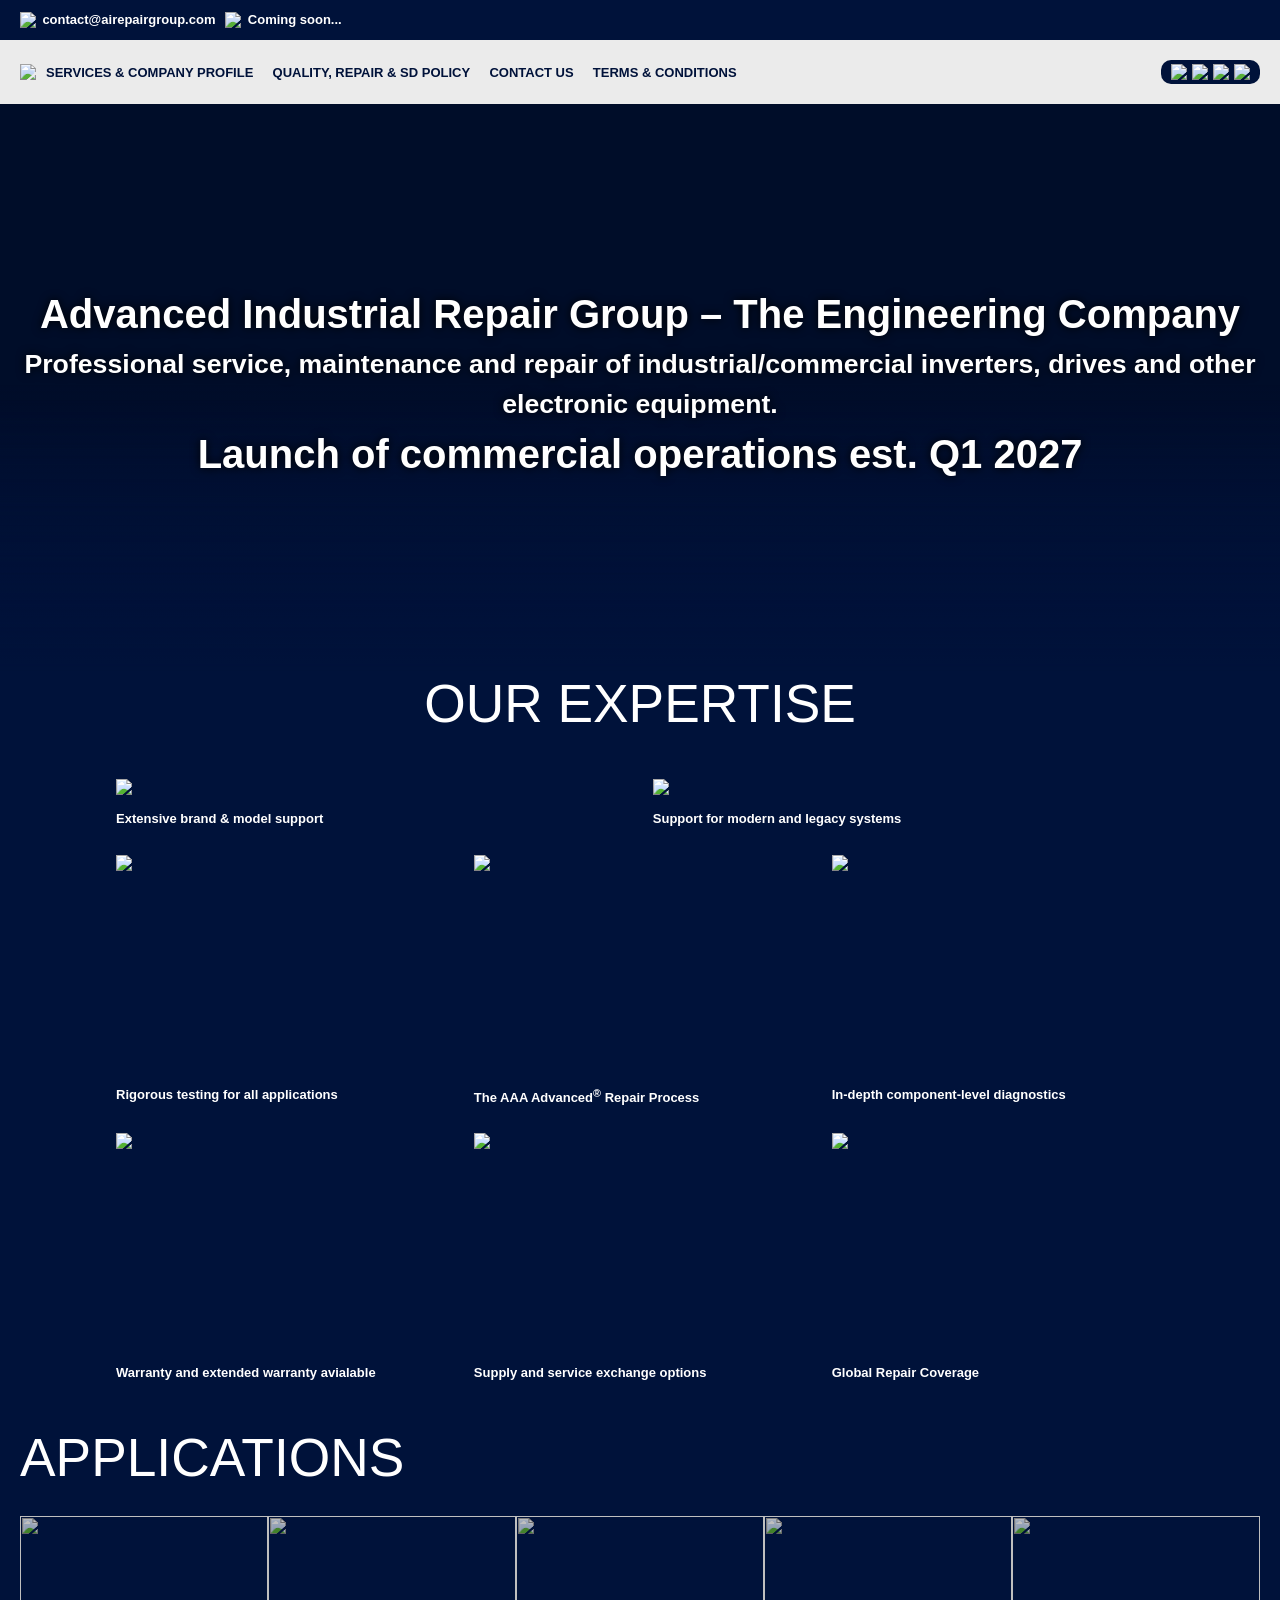
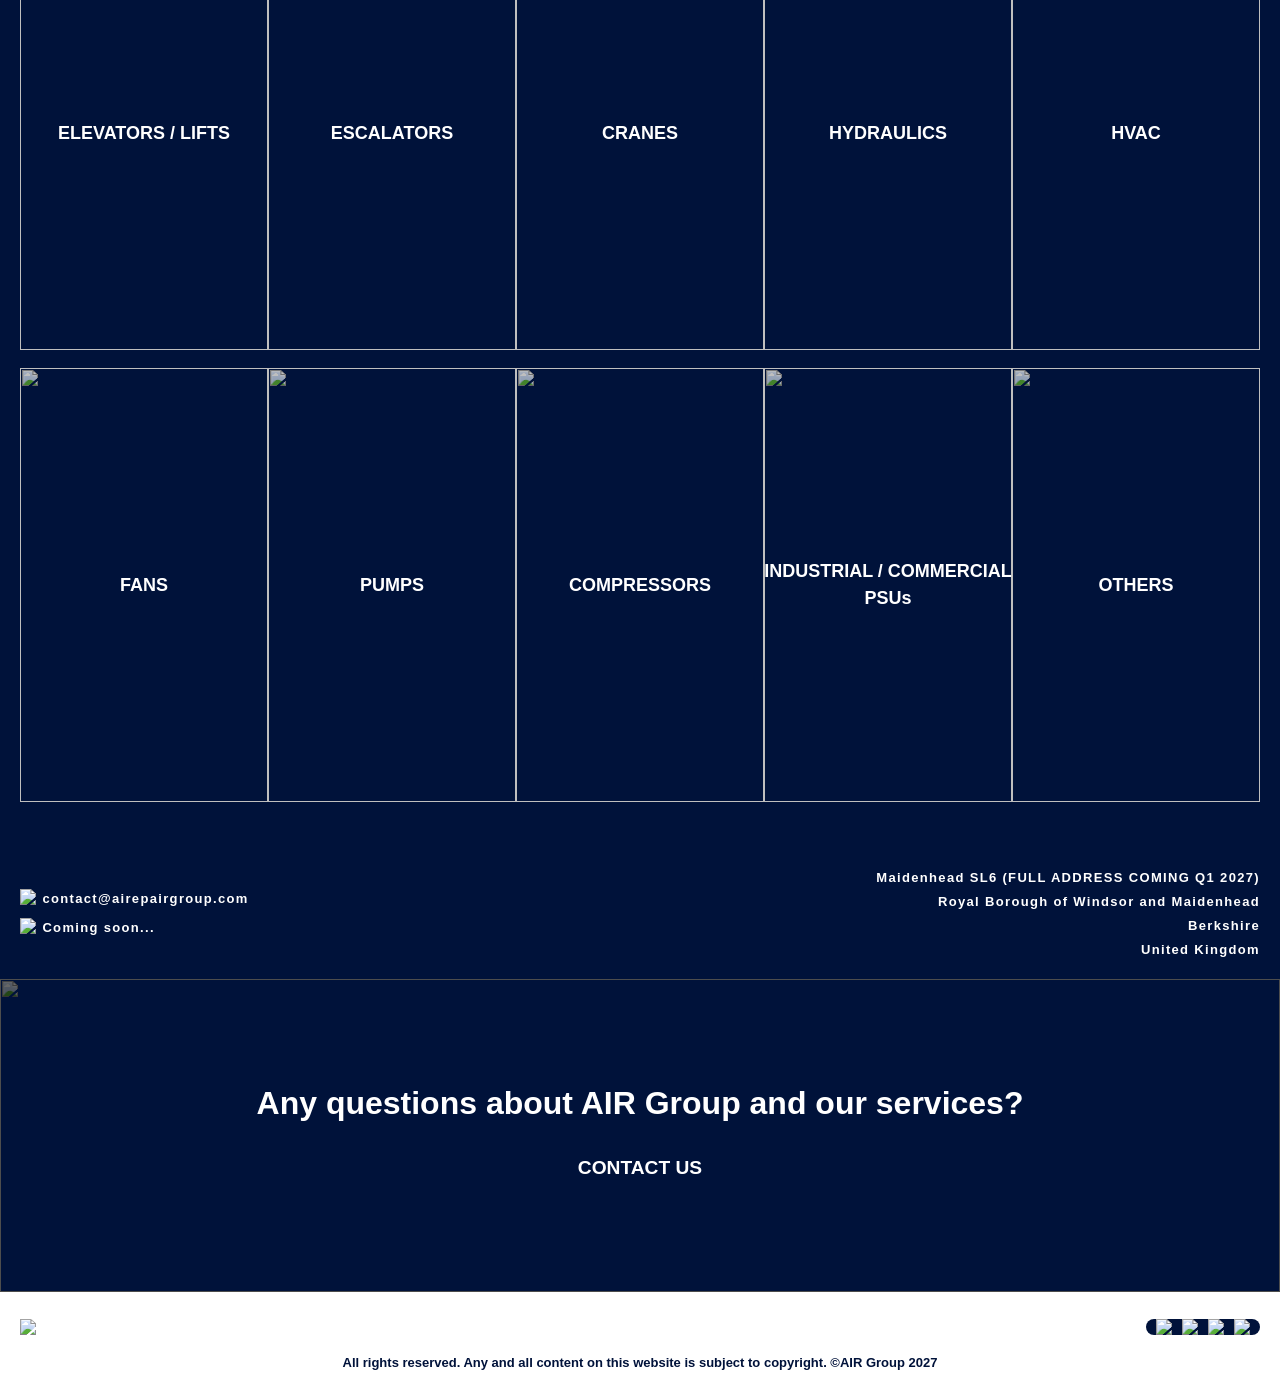
==== index.html @ 72971842 "Add files via upload" ====
<!DOCTYPE html>
<html lang="en">
<head>
    <title>AIR Group</title>
    <link rel="shortcut icon" href="assets/favicon.png">
    <meta charset="UTF-8">
    <meta name="viewport" content="width=device-width, initial-scale=1.0">
    <link rel="stylesheet" href="reset.css">
    <link rel="stylesheet" href="global.css">
    <link rel="stylesheet" href="index.css">
    <script defer="" src="script.js"></script>
</head>
<body>
    <div class="header_top">
        <div class="shell">
            <div class="div_inner">
                <a href="mailto:contact@airepairgroup.com">
                    <img src="assets/email.png">
                    contact@airepairgroup.com
                </a>
                <a>
                    <img src="assets/phone.png">
                    Coming soon...
                </a>
            </div>
        </div>
    </div>

    <header>
        <div class="shell">
            <div class="header_inner">
                <div class="header_left">
                    <a href="index.html" id="logo" ><img src="assets\logo wide.png"></a>
                    <div class="ham_menu">
                        <span></span>
                        <span></span>
                        <span></span>
                    </div>
                    <nav>
                        <ul>
                            <li><a href="profile.html">SERVICES & COMPANY PROFILE</a></li>
                            <li><a href="policy.html">QUALITY, REPAIR & SD POLICY</a></li>
                            <li><a href="contacts.html">CONTACT US</a></li>
                            <li><a href="terms.html">TERMS & CONDITIONS</a></li>
                        </ul>
                    </nav>
                </div>
                <div class="header_right">
                    <a href="https://www.linkedin.com/company/advanced-industrial-repair-group/" target="_blank"><img src="assets\linkedin.png"></a>
                    <a href="https://www.youtube.com/@AdvancedIndustrialRepairGroup" target="_blank"><img src="assets\youtube.png"></a>
                    <a href="https://x.com/airepairgroup" target="_blank"><img src="assets\x.png"></a>
                    <a href="https://www.facebook.com/AdvancedIndustrialRepairGroup/" target="_blank"><img src="assets\facebook.png"></a>
                </div>
            </div>
        </div>
    </header>

    <nav class="hidden_nav">
        <ul>
            <li><a href="profile.html">SERVICES & COMPANY PROFILE</a></li>
            <li><a href="policy.html">QUALITY, REPAIR & SD POLICY</a></li>
            <li><a href="contacts.html">CONTACT US</a></li>
            <li><a href="terms.html">TERMS & CONDITIONS</a></li>
        </ul>
        <div class="socials">
            <a href="https://www.linkedin.com/company/advanced-industrial-repair-group/" target="_blank"><img src="assets\linkedin.png"></a>
            <a href="https://www.youtube.com/@AdvancedIndustrialRepairGroup" target="_blank"><img src="assets\youtube.png"></a>
            <a href="https://x.com/airepairgroup" target="_blank"><img src="assets\x.png"></a>
            <a href="https://www.facebook.com/AdvancedIndustrialRepairGroup/" target="_blank"><img src="assets\facebook.png"></a>
        </div>
    </nav>

    <main>
        <div class="video_section">
            <video class="background" autoplay muted loop playsinline><source src="assets\video.mp4" type="video/mp4"></video>
            <div class="fade"></div>

            <div class="shell">
                <div class="shell_inner">
                    <div class="text">
                        <h1>Advanced Industrial Repair Group – The Engineering Company</h1>
                        <h4>Professional service, maintenance and repair of industrial/commercial inverters, drives and other electronic equipment.</h4>
                        <h1>Launch of commercial operations est. Q1 2027</h1>
                    </div>
                </div>
            </div>
        </div>

        <div class="expertise">
            <div class="shell">
                <h2>OUR EXPERTISE</h2>
                    <div class="shell_inner">
                    <div class="top_grid">
                        <a href="profile.html#services">
                            <img src="assets/expertise/1. Extensive Brand & Model support.png">
                            <p>Extensive brand & model support</p>
                        </a>
                        <a href="profile.html#services">
                            <img src="assets/expertise/2. Support for modern and legacy systems.png">
                            <p>Support for modern and legacy systems</p>
                        </a>
                    </div>

                    <div class="bottom_grid">
                        <a href="policy.html#testing">
                            <img src="assets/expertise/3. Rigorous testing for all applications.png">
                            <p>Rigorous testing for all applications</p>
                        </a>
                        <a href="policy.html#repairs">
                            <img src="assets/expertise/4. The AAA Advanced Repair Process.jpg">
                            <p>The AAA Advanced<sup>®</sup> Repair Process</p>
                        </a>
                        <a href="policy.html#diagnostics">
                            <img src="assets/expertise/5. In-depth component-level diagnostics.jpg">
                            <p>In-depth component-level diagnostics</p>
                        </a>
                        <a href="profile.html#warranty">
                            <img src="assets/expertise/6. Warranty and Extended Warranty Avialable.png">
                            <p>Warranty and extended warranty avialable</p>
                        </a>
                        <a href="profile.html#exchange">
                            <img src="assets/expertise/7. Supply and Service Exchange options.png">
                            <p>Supply and service exchange options</p>
                        </a>
                        <a href="profile.html#repair">
                            <img src="assets/expertise/8. Global Repair Coverage.png">
                            <p>Global Repair Coverage</p>
                        </a>
                    </div>
                </div>
            </div>
        </div>

        <div class="applications">
            <div class="shell">
                <h2>APPLICATIONS</h2>
                <div class="shell_inner">
                    <div class="app">
                        <a href="">
                            <p>ELEVATORS / LIFTS</p>
                            <img src="assets/apps/1. Elevators-Lifts.png">
                        </a>
                    </div>
                    <div class="app">
                        <a href="">
                            <p>ESCALATORS</p>
                            <img src="assets/apps/2. Escalators.png">
                        </a>
                    </div>
                    <div class="app">
                        <a href="">
                            <p>CRANES</p>
                            <img src="assets/apps/3. Cranes.png">
                        </a>
                    </div>
                    <div class="app">
                        <a href="">
                            <p>HYDRAULICS</p>
                            <img src="assets/apps/4. Hydraulics.png">
                        </a>
                    </div>
                    <div class="app">
                        <a href="">
                            <p>HVAC</p>
                            <img src="assets/apps/5. HVAC.png">
                        </a>
                    </div>
                </div>
                <div class="shell_inner">
                    <div class="app">
                        <a href="">
                            <p>FANS</p>
                            <img src="assets/apps/6. Fans.png">
                        </a>
                    </div>
                    <div class="app">
                        <a href="">
                            <p>PUMPS</p>
                            <img src="assets/apps/7. Hydraulics.png">
                        </a>
                    </div>
                    <div class="app">
                        <a href="">
                            <p>COMPRESSORS</p>
                            <img src="assets/apps/8. Compressors.png">
                        </a>
                    </div>
                    <div class="app">
                        <a href="">
                            <p>INDUSTRIAL / COMMERCIAL PSUs</p>
                            <img src="assets/apps/9. Industrial-commercial PSUs.png">
                        </a>
                    </div>
                    <div class="app">
                        <a href="">
                            <p>OTHERS</p>
                            <img src="assets/apps/10. Others.png">
                        </a>
                    </div>
                </div>
            </div>
        </div>
    </main>

    <footer>
        <div class="shell">
            <div class="contacts_and_address">
                <div class="contacts">
                    <a href="mailto:contact@airepairgroup.com">
                        <img src="assets/email.png">
                        contact@airepairgroup.com
                    </a>
                    <a>
                        <img src="assets/phone.png">
                        Coming soon...
                    </a>
                </div>
                <div class="address">
                    <a href="https://www.google.com/maps/place/Maidenhead,+UK/@51.5180074,-0.7698833,13z/data=!3m1!4b1!4m6!3m5!1s0x487662409cc2c793:0xde54c6f43e749cf6!8m2!3d51.5225605!4d-0.7243082!16zL20vMDFkOTR5?entry=ttu&g_ep=EgoyMDI2MTAyMC4wIKXMDSoASAFQAw%3D%3D" target="_blank">
                        Maidenhead SL6 (FULL ADDRESS COMING Q1 2027)
                        <br>
                        Royal Borough of Windsor and Maidenhead
                        <br>
                        Berkshire
                        <br>
                        United Kingdom 
                    </a>
                </div>
            </div>
        </div>

        <div class="banner_section">
                <img src="assets/banner.png">
                <p>Any questions about AIR Group and our services?</p>
                <a href="contacts.html">CONTACT US</a>
        </div>

        <div class="copyright_section">
            <div class="logo_and_socials">
                <img src="assets\logo wide.png">
                <div class="socials">
                    <a href="https://www.linkedin.com/company/advanced-industrial-repair-group/" target="_blank"><img src="assets\linkedin.png"></a>
                    <a href="https://www.youtube.com/@AdvancedIndustrialRepairGroup" target="_blank"><img src="assets\youtube.png"></a>
                    <a href="https://x.com/airepairgroup" target="_blank"><img src="assets\x.png"></a>
                    <a href="https://www.facebook.com/AdvancedIndustrialRepairGroup/" target="_blank"><img src="assets\facebook.png"></a>
                </div>
            </div>
            <p>All rights reserved. Any and all content on this website is subject to copyright. ©AIR Group 2027</p>
        </div>
    </footer>
</body>
</html>
---- global.css ----
img {
  -webkit-user-drag: none;
  user-select: none;
  -moz-user-select: none;
  -webkit-user-select: none;
  -ms-user-select: none;
}

body {
  background-color: rgb(0, 18, 58);
}
body a, body p {
  color: white;
  text-decoration: none;
  font-weight: bold;
  font-family: Helvetica, sans-serif;
  font-size: small;
}
body a:hover {
  text-decoration: underline;
}

.shell {
  padding: 0 20px;
  margin: auto;
}

.header_top {
  background-color: rgb(0, 18, 58);
  padding: 10px 0px;
}
.header_top .shell {
  display: flex;
  justify-content: space-between;
}
.header_top .div_inner {
  display: flex;
  flex-direction: row;
  justify-content: left;
  gap: 10px;
}
.header_top .div_inner a {
  display: flex;
  gap: 0.5vw;
  align-items: center;
  justify-content: center;
}

header {
  background-color: rgb(235, 235, 235);
}
header .header_inner {
  padding: 20px 0;
  display: flex;
  justify-content: space-between;
}
header .header_inner .ham_menu {
  display: none;
}
header .header_inner .header_left {
  display: flex;
  justify-content: center;
  align-items: center;
  gap: 10px;
}
header .header_inner .header_left #logo {
  max-width: 25vw;
}
header .header_inner .header_left ul {
  list-style: none;
  display: flex;
  gap: 1.5vw;
}
header .header_inner .header_left ul a {
  color: rgb(0, 18, 58);
}
header .header_inner .header_right {
  background-color: rgb(0, 18, 58);
  padding: 0 10px;
  border-radius: 10px;
  display: flex;
  flex-direction: row;
  align-items: center;
  justify-content: center;
  gap: 5px;
  max-height: 50%;
}
header .header_inner .header_right img {
  max-width: 2.5vw;
  transition: all 300ms;
}
header .header_inner .header_right img:hover {
  max-width: 3vw;
}

.hidden_nav {
  display: none;
}

footer .contacts_and_address {
  display: flex;
  justify-content: space-between;
  margin-bottom: 2vh;
  padding-top: 5vh;
}
footer .contacts_and_address .contacts {
  display: flex;
  flex-direction: column;
  justify-content: center;
  align-items: left;
  letter-spacing: 1pt;
  gap: 0.75vw;
}
footer .contacts_and_address .contacts a {
  display: flex;
  gap: 0.5vw;
}
footer .contacts_and_address .address {
  text-align: right;
  letter-spacing: 1pt;
}
footer .banner_section {
  position: relative;
  display: flex;
  flex-direction: column;
  justify-content: center;
  align-items: center;
  gap: 2vh;
  padding: 100px 0px;
}
footer .banner_section img {
  position: absolute;
  z-index: -1;
  filter: brightness(0.4);
  height: 100%;
  width: 100%;
  -o-object-fit: cover;
     object-fit: cover;
}
footer .banner_section p {
  font-size: xx-large;
}
footer .banner_section a {
  padding: 1vh 2vw;
  background-color: rgb(0, 18, 58);
  font-size: larger;
  transition: background-color 400ms;
}
footer .banner_section a:hover {
  text-decoration: none;
  background-color: rgb(4, 45, 133);
}
footer .copyright_section {
  background-color: white;
  display: flex;
  flex-direction: column;
  justify-content: center;
  text-align: center;
  gap: 2vh;
  padding: 3vh 20px 1vh 20px;
}
footer .copyright_section p {
  color: rgb(0, 18, 58);
}
footer .copyright_section .logo_and_socials {
  display: flex;
  justify-content: space-between;
}
footer .copyright_section .logo_and_socials img {
  max-width: 20vw;
}
footer .copyright_section .logo_and_socials .socials {
  background-color: rgb(0, 18, 58);
  padding: 0 10px;
  border-radius: 10px;
  display: flex;
  flex-direction: row;
  align-items: center;
  justify-content: center;
  gap: 10px;
}
footer .copyright_section .logo_and_socials .socials img {
  max-width: 2vw;
  transition: all 250ms;
}
footer .copyright_section .logo_and_socials .socials img:hover {
  max-width: 2.4vw;
}

@media screen and (max-width: 991px) and (pointer: coarse) {
  .header_top .shell {
    flex-direction: column;
    gap: 1vh;
  }
  .header_top p {
    width: 100%;
    text-align: center;
  }
  .header_top .div_inner {
    justify-content: space-between;
  }
  header .header_inner {
    padding: 0 0;
    flex-direction: column;
  }
  header .header_inner nav {
    display: none;
  }
  header .header_inner .header_right {
    display: none;
  }
  header .header_inner .header_left {
    flex-direction: row;
    justify-content: space-between;
  }
  header .header_inner .header_left #logo {
    min-width: 60vw;
    padding: 1vh 0;
  }
  header .header_inner .header_left .ham_menu {
    position: relative;
    display: flex;
    flex-direction: column;
    justify-content: space-around;
    align-items: center;
    width: 50px;
    height: 50px;
    padding: 10px 5px;
  }
  header .header_inner .header_left .ham_menu span {
    width: 100%;
    height: 15%;
    border-radius: 15px;
    background-color: rgb(11, 68, 153);
    transition: all 0.2s;
  }
  header .header_inner .header_left .ham_menu.active {
    justify-content: center;
    align-items: center;
    padding: 0;
  }
  header .header_inner .header_left .ham_menu.active span {
    position: absolute;
    height: 6px;
    width: 70%;
  }
  header .header_inner .header_left .ham_menu.active span:nth-child(1) {
    top: 50%;
    transform: translate(0, -50%) rotate(45deg);
  }
  header .header_inner .header_left .ham_menu.active span:nth-child(2) {
    display: none;
  }
  header .header_inner .header_left .ham_menu.active span:nth-child(3) {
    top: 50%;
    transform: translate(0, -50%) rotate(-45deg);
  }
  .hidden_nav {
    display: none;
  }
  .hidden_nav.active {
    padding: 5%;
    background-color: rgb(0, 18, 58);
    display: grid;
    flex-direction: 1fr;
    justify-content: left;
  }
  .hidden_nav.active ul {
    list-style: none;
    text-align: left;
    display: flex;
    flex-direction: column;
    gap: 10px;
  }
  .hidden_nav.active ul a {
    color: white;
    font-size: large;
  }
  .hidden_nav.active ul a:hover {
    text-decoration: none;
  }
  .hidden_nav.active .socials {
    display: flex;
    margin-top: 2vh;
    gap: 3vw;
  }
  .hidden_nav.active .socials img {
    max-width: 8vw;
  }
  footer .contacts_and_address {
    flex-direction: column;
  }
  footer .contacts_and_address .contacts {
    flex-direction: column;
    justify-content: space-between;
    margin-top: 3vh;
    margin-bottom: 3vh;
  }
  footer .contacts_and_address .contacts a {
    display: flex;
    justify-content: center;
    align-items: center;
    gap: 2vw;
  }
  footer .contacts_and_address .address {
    text-align: center;
    letter-spacing: 0pt;
  }
  footer .banner_section {
    text-align: center;
  }
  footer .copyright_section .logo_and_socials {
    flex-direction: column;
    align-items: center;
  }
  footer .copyright_section .logo_and_socials img {
    max-width: 90vw;
    margin-bottom: 1vh;
  }
  footer .copyright_section .logo_and_socials .socials {
    padding-top: 1vh;
  }
  footer .copyright_section .logo_and_socials .socials img {
    max-width: 10vw;
  }
  footer .copyright_section .logo_and_socials .socials img:hover {
    max-width: 10vw;
  }
}/*# sourceMappingURL=global.css.map */
---- index.css ----
.video_section {
  position: relative;
}
.video_section .shell_inner {
  display: flex;
  justify-content: space-around;
  align-items: center;
}
.video_section .shell_inner .text {
  display: flex;
  flex-direction: column;
  justify-content: center;
  align-items: center;
  padding: 20vh 0;
}
.video_section .shell_inner .text h1, .video_section .shell_inner .text h4, .video_section .shell_inner .text h5 {
  color: white;
  filter: drop-shadow(0px 0px 5px black);
  text-align: center;
  font-family: Roboto, "Open Sans", "Helvetica Neue", sans-serif;
}
.video_section .shell_inner .text h1 {
  font-size: 30pt;
}
.video_section .shell_inner .text h4 {
  font-size: 20pt;
}
.video_section .background {
  background-color: rgb(0, 18, 58);
  position: absolute;
  inset: 0;
  width: 100%;
  height: 100%;
  -o-object-fit: cover;
     object-fit: cover;
  z-index: -1;
}
.video_section video {
  background-color: rgb(0, 18, 58);
  width: 100vw;
  height: auto;
  left: 0;
  right: 0;
  top: 0;
  z-index: -2;
  filter: brightness(0.7);
}
.video_section .fade {
  position: absolute;
  filter: drop-shadow(0px 10px 0px rgb(0, 18, 58));
  width: 100%;
  height: 50%;
  background: linear-gradient(rgba(0, 0, 0, 0), rgb(0, 18, 58) 100%);
  z-index: -1;
  bottom: 0;
}

.applications {
  min-width: 100%;
}
.applications h2 {
  padding: 4vh 0 2vh 0;
  color: white;
  font-weight: 100;
  font-size: 40pt;
  font-family: Haettenschweiler, "Arial Narrow Bold", sans-serif;
}
.applications .shell_inner {
  min-width: 100%;
  aspect-ratio: 1/0.35;
  display: flex;
  margin-bottom: 2vh;
}
.applications .shell_inner .app {
  flex: 1;
  transition: flex 400ms ease-out;
  cursor: pointer;
}
.applications .shell_inner .app img {
  width: 100%;
  height: 100%;
  -o-object-fit: cover;
     object-fit: cover;
  filter: brightness(0.75);
  transition: filter 400ms ease-out;
}
.applications .shell_inner .app a {
  position: relative;
}
.applications .shell_inner .app a p {
  text-align: center;
  font-size: large;
  position: absolute;
  inset: 0;
  place-self: center;
  z-index: 1;
}
.applications .shell_inner .app:hover {
  flex: 1.3;
}
.applications .shell_inner .app:hover img {
  filter: brightness(0.5);
}

.expertise {
  min-width: 100%;
}
.expertise .shell {
  max-width: 85vw;
}
.expertise h2 {
  padding: 0 0 4vh 0;
  text-align: center;
  color: white;
  font-weight: 100;
  font-size: 40pt;
  font-family: Haettenschweiler, "Arial Narrow Bold", sans-serif;
}
.expertise .top_grid {
  width: 100%;
  display: grid;
  grid-template-columns: 1fr 1fr;
  gap: 2vw;
  margin-bottom: 3vh;
}
.expertise .bottom_grid {
  width: 100%;
  display: grid;
  grid-template-columns: 1fr 1fr 1fr;
  gap: 2vw;
}
.expertise .bottom_grid img {
  aspect-ratio: 1/0.65;
}
.expertise a img {
  margin-bottom: 1.5vh;
  filter: contrast(1.1);
  transition: transform 300ms;
  -o-object-fit: cover;
     object-fit: cover;
}
.expertise a p {
  color: white;
  transition: color 600ms;
}
.expertise a:hover {
  text-decoration: none;
}
.expertise a:hover P {
  color: rgb(130, 169, 255);
}
.expertise a:hover img {
  transform: scale(1.05);
}

@media screen and (max-width: 991px) and (pointer: coarse) {
  .video_section .shell_inner {
    flex-direction: column;
  }
  .video_section .shell_inner img {
    width: 70%;
    filter: drop-shadow(0px 0px 30px white);
  }
  .video_section .shell_inner .text {
    gap: 1vh;
  }
  .video_section .shell_inner .text h1 {
    font-size: 15pt;
  }
  .video_section .shell_inner .text h4 {
    font-size: 12pt;
  }
  .applications h2 {
    text-align: center;
    font-size: 35pt;
  }
  .applications .shell_inner {
    flex-direction: column;
    margin-bottom: 0vh;
  }
  .applications .shell_inner .app img {
    filter: brightness(0.5);
    height: 100%;
    aspect-ratio: 1/0.15;
  }
  .applications .shell_inner .app a p {
    font-size: large;
  }
  .expertise .shell {
    max-width: 100vw;
  }
  .expertise h2 {
    font-size: 25pt;
  }
  .expertise a {
    font-size: 10pt;
  }
  .expertise .top_grid {
    margin-bottom: 0vh;
  }
  .expertise .top_grid, .expertise .bottom_grid {
    grid-template-columns: 1fr;
  }
}/*# sourceMappingURL=index.css.map */
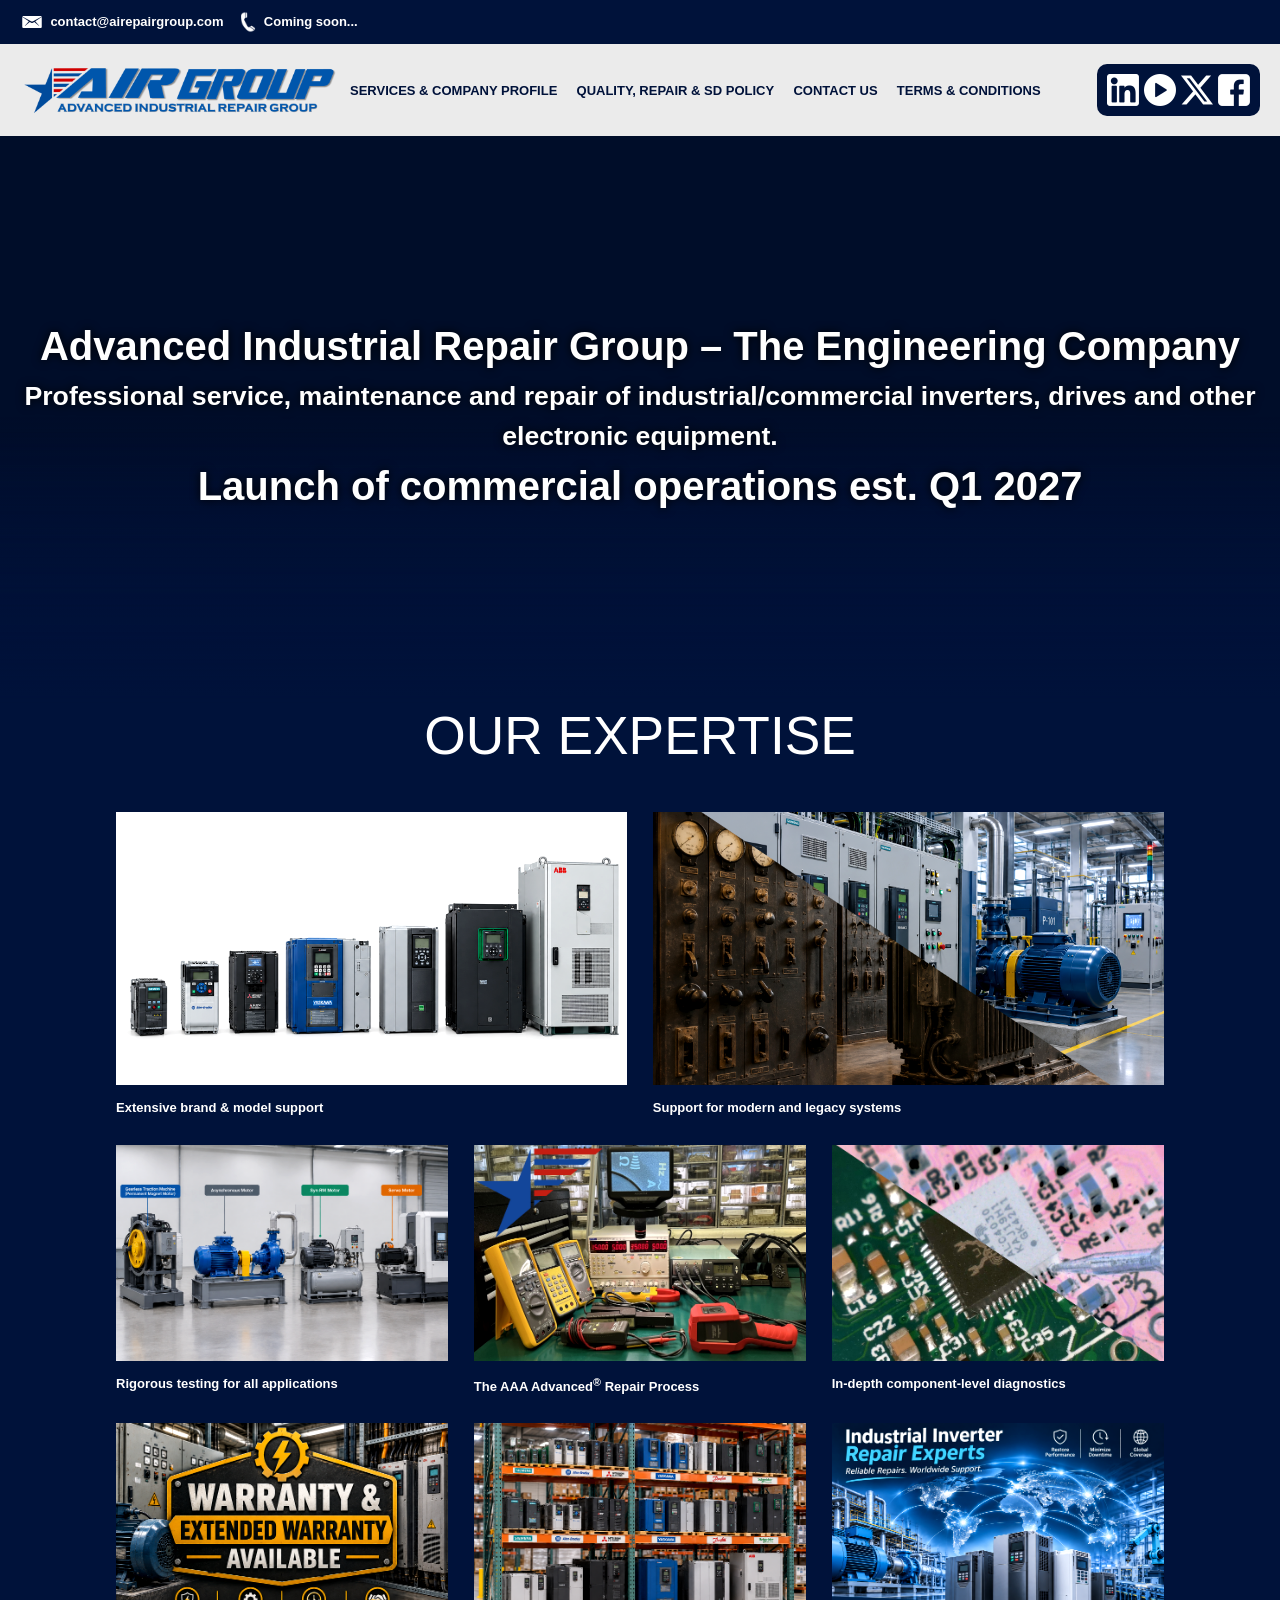
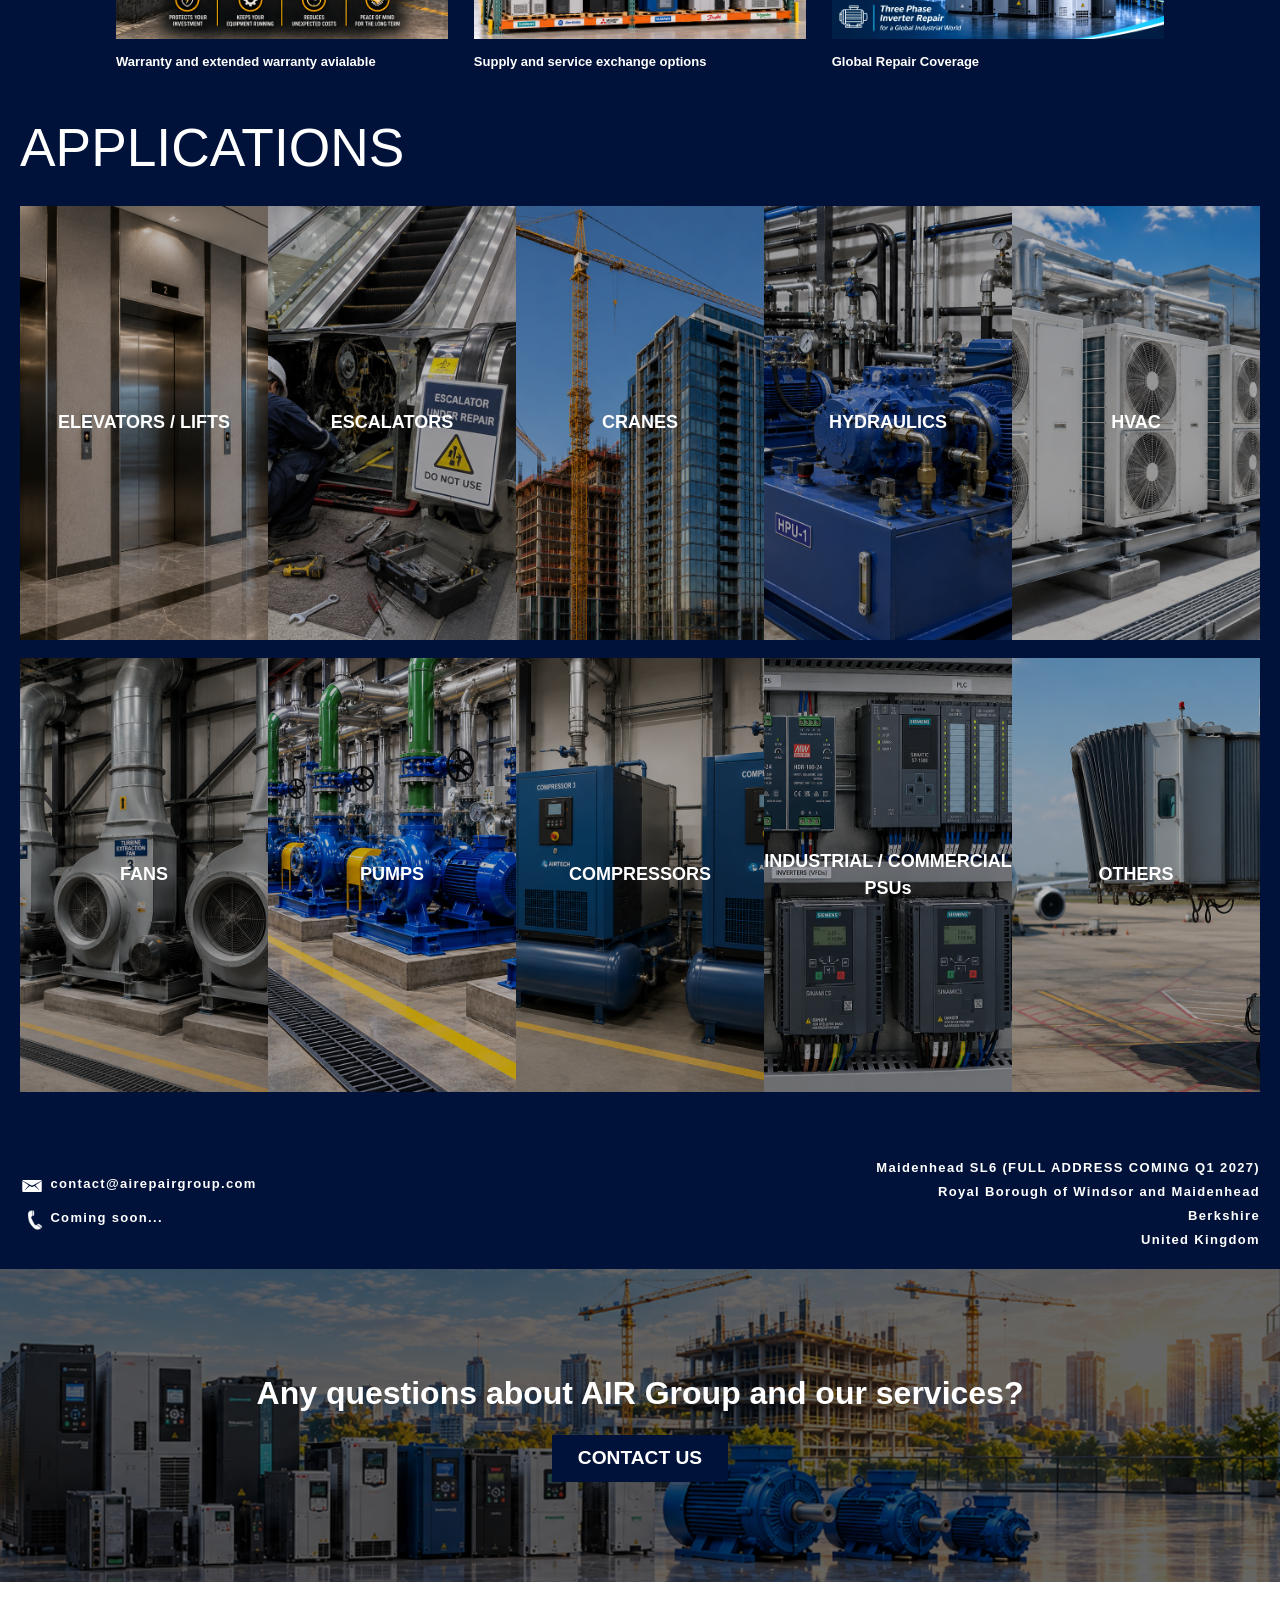
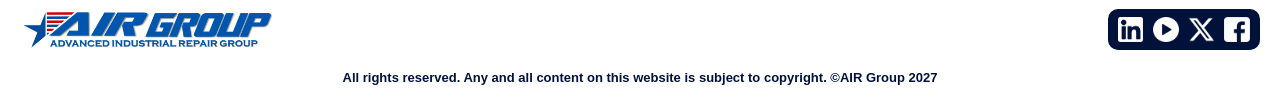
==== commit 3d113e41: "Update index.html" ====
--- a/index.html
+++ b/index.html
@@ -136,31 +136,31 @@
                 <h2>APPLICATIONS</h2>
                 <div class="shell_inner">
                     <div class="app">
-                        <a href="">
+                        <a href="profile.html#services">
                             <p>ELEVATORS / LIFTS</p>
                             <img src="assets/apps/1. Elevators-Lifts.png">
                         </a>
                     </div>
                     <div class="app">
-                        <a href="">
+                        <a href="profile.html#services">
                             <p>ESCALATORS</p>
                             <img src="assets/apps/2. Escalators.png">
                         </a>
                     </div>
                     <div class="app">
-                        <a href="">
+                        <a href="profile.html#services">
                             <p>CRANES</p>
                             <img src="assets/apps/3. Cranes.png">
                         </a>
                     </div>
                     <div class="app">
-                        <a href="">
+                        <a href="profile.html#services">
                             <p>HYDRAULICS</p>
                             <img src="assets/apps/4. Hydraulics.png">
                         </a>
                     </div>
                     <div class="app">
-                        <a href="">
+                        <a href="profile.html#services">
                             <p>HVAC</p>
                             <img src="assets/apps/5. HVAC.png">
                         </a>
@@ -168,31 +168,31 @@
                 </div>
                 <div class="shell_inner">
                     <div class="app">
-                        <a href="">
+                        <a href="profile.html#services">
                             <p>FANS</p>
                             <img src="assets/apps/6. Fans.png">
                         </a>
                     </div>
                     <div class="app">
-                        <a href="">
+                        <a href="profile.html#services">
                             <p>PUMPS</p>
                             <img src="assets/apps/7. Hydraulics.png">
                         </a>
                     </div>
                     <div class="app">
-                        <a href="">
+                        <a href="profile.html#services">
                             <p>COMPRESSORS</p>
                             <img src="assets/apps/8. Compressors.png">
                         </a>
                     </div>
                     <div class="app">
-                        <a href="">
+                        <a href="profile.html#services">
                             <p>INDUSTRIAL / COMMERCIAL PSUs</p>
                             <img src="assets/apps/9. Industrial-commercial PSUs.png">
                         </a>
                     </div>
                     <div class="app">
-                        <a href="">
+                        <a href="profile.html#services">
                             <p>OTHERS</p>
                             <img src="assets/apps/10. Others.png">
                         </a>
@@ -249,4 +249,4 @@
         </div>
     </footer>
 </body>
-</html>+</html>
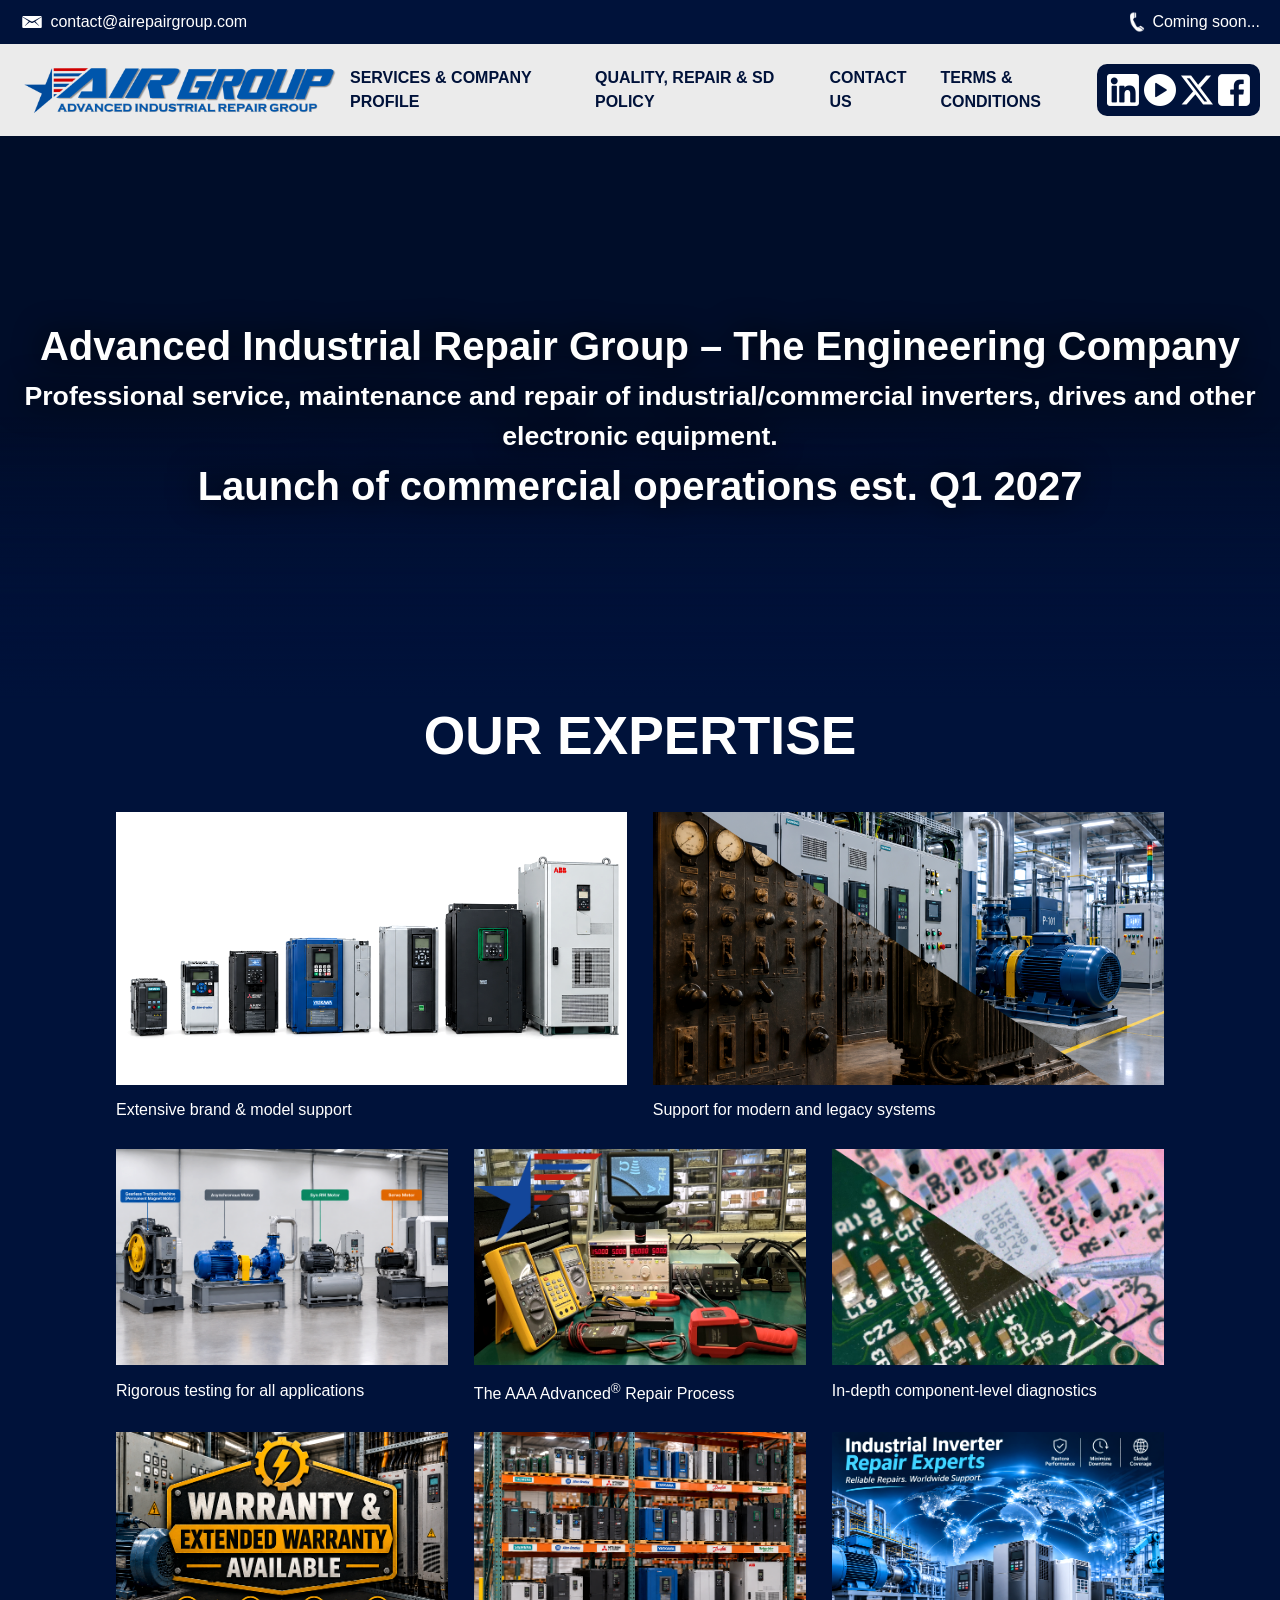
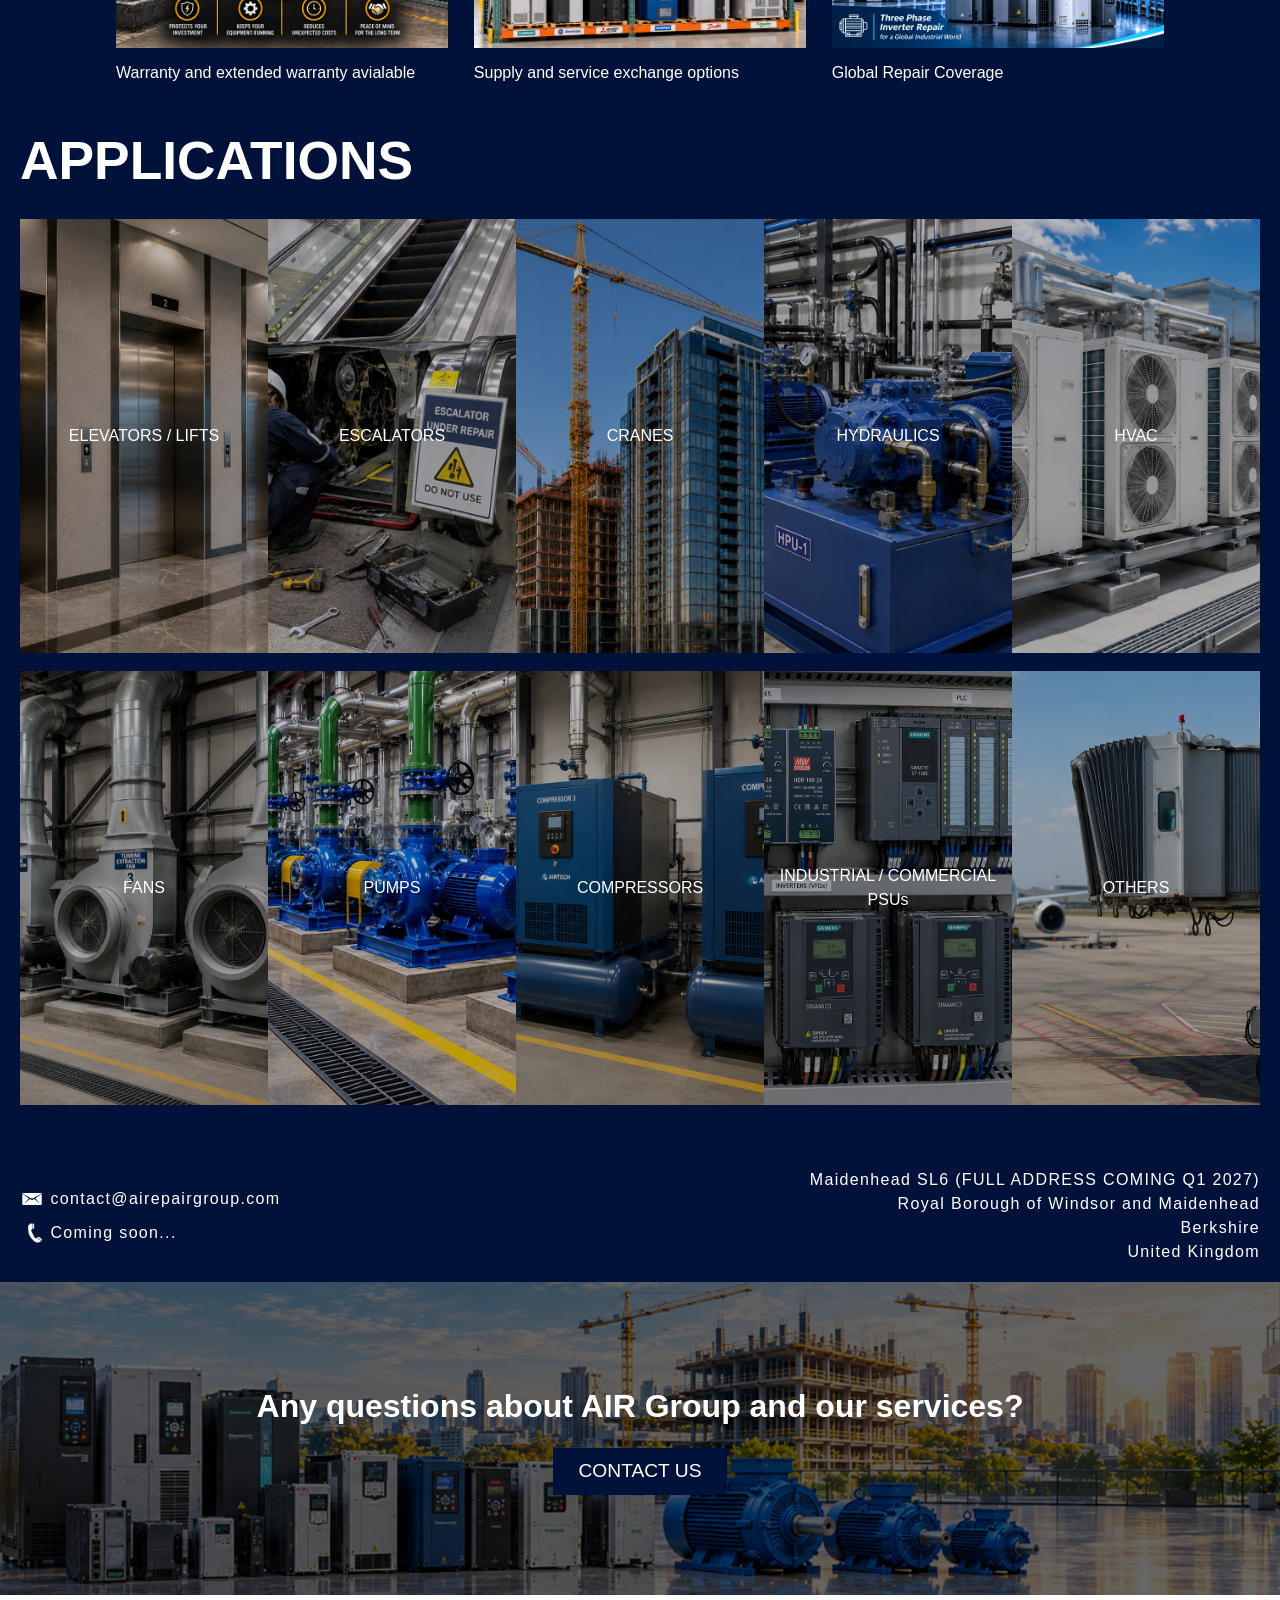
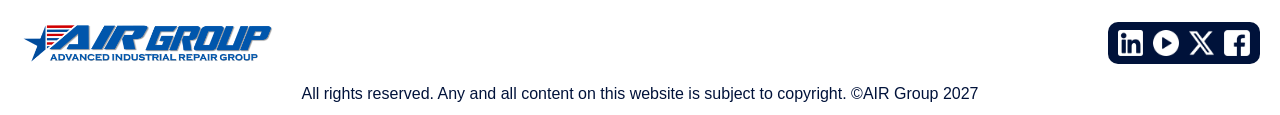
==== commit 91e6dfc3: "Add files via upload" ====
--- a/index.html
+++ b/index.html
@@ -249,4 +249,4 @@
         </div>
     </footer>
 </body>
-</html>
+</html>
--- a/global.css
+++ b/global.css
@@ -6,44 +6,39 @@
   -ms-user-select: none;
 }
 
-body {
-  background-color: rgb(0, 18, 58);
-}
-body a, body p {
-  color: white;
-  text-decoration: none;
-  font-weight: bold;
-  font-family: Helvetica, sans-serif;
-  font-size: small;
-}
-body a:hover {
-  text-decoration: underline;
-}
-
 .shell {
   padding: 0 20px;
   margin: auto;
 }
 
+body {
+  background-color: rgb(0, 18, 58);
+}
+body a, body p, body h1, body h2, body h3, body h4, body h5, body ul, body b, body span {
+  color: white;
+  font-family: sans-serif;
+}
+body a {
+  text-decoration: none;
+}
+body a:hover {
+  text-decoration: underline;
+}
+
 .header_top {
-  background-color: rgb(0, 18, 58);
   padding: 10px 0px;
 }
-.header_top .shell {
-  display: flex;
+.header_top .div_inner {
+  display: flex;
+  flex-direction: row;
   justify-content: space-between;
 }
-.header_top .div_inner {
-  display: flex;
-  flex-direction: row;
-  justify-content: left;
-  gap: 10px;
-}
-.header_top .div_inner a {
+.header_top a {
   display: flex;
   gap: 0.5vw;
   align-items: center;
   justify-content: center;
+  font-size: medium;
 }
 
 header {
@@ -73,6 +68,7 @@
 }
 header .header_inner .header_left ul a {
   color: rgb(0, 18, 58);
+  font-weight: 600;
 }
 header .header_inner .header_right {
   background-color: rgb(0, 18, 58);
@@ -139,6 +135,7 @@
 }
 footer .banner_section p {
   font-size: xx-large;
+  font-weight: bold;
 }
 footer .banner_section a {
   padding: 1vh 2vw;
@@ -188,16 +185,8 @@
 }
 
 @media screen and (max-width: 991px) and (pointer: coarse) {
-  .header_top .shell {
-    flex-direction: column;
-    gap: 1vh;
-  }
-  .header_top p {
-    width: 100%;
-    text-align: center;
-  }
-  .header_top .div_inner {
-    justify-content: space-between;
+  .header_top a {
+    font-size: small;
   }
   header .header_inner {
     padding: 0 0;
@@ -275,6 +264,7 @@
   .hidden_nav.active ul a {
     color: white;
     font-size: large;
+    font-weight: 100;
   }
   .hidden_nav.active ul a:hover {
     text-decoration: none;
@@ -285,7 +275,7 @@
     gap: 3vw;
   }
   .hidden_nav.active .socials img {
-    max-width: 8vw;
+    max-width: 9vw;
   }
   footer .contacts_and_address {
     flex-direction: column;
@@ -298,16 +288,20 @@
   }
   footer .contacts_and_address .contacts a {
     display: flex;
-    justify-content: center;
-    align-items: center;
+    justify-content: left;
+    align-items: start;
     gap: 2vw;
   }
   footer .contacts_and_address .address {
-    text-align: center;
+    text-align: left;
     letter-spacing: 0pt;
+    font-size: small;
   }
   footer .banner_section {
     text-align: center;
+  }
+  footer .copyright_section p {
+    font-size: small;
   }
   footer .copyright_section .logo_and_socials {
     flex-direction: column;
--- a/index.css
+++ b/index.css
@@ -15,9 +15,8 @@
 }
 .video_section .shell_inner .text h1, .video_section .shell_inner .text h4, .video_section .shell_inner .text h5 {
   color: white;
-  filter: drop-shadow(0px 0px 5px black);
+  filter: drop-shadow(0px 0px 15px black);
   text-align: center;
-  font-family: Roboto, "Open Sans", "Helvetica Neue", sans-serif;
 }
 .video_section .shell_inner .text h1 {
   font-size: 30pt;
@@ -55,53 +54,6 @@
   bottom: 0;
 }
 
-.applications {
-  min-width: 100%;
-}
-.applications h2 {
-  padding: 4vh 0 2vh 0;
-  color: white;
-  font-weight: 100;
-  font-size: 40pt;
-  font-family: Haettenschweiler, "Arial Narrow Bold", sans-serif;
-}
-.applications .shell_inner {
-  min-width: 100%;
-  aspect-ratio: 1/0.35;
-  display: flex;
-  margin-bottom: 2vh;
-}
-.applications .shell_inner .app {
-  flex: 1;
-  transition: flex 400ms ease-out;
-  cursor: pointer;
-}
-.applications .shell_inner .app img {
-  width: 100%;
-  height: 100%;
-  -o-object-fit: cover;
-     object-fit: cover;
-  filter: brightness(0.75);
-  transition: filter 400ms ease-out;
-}
-.applications .shell_inner .app a {
-  position: relative;
-}
-.applications .shell_inner .app a p {
-  text-align: center;
-  font-size: large;
-  position: absolute;
-  inset: 0;
-  place-self: center;
-  z-index: 1;
-}
-.applications .shell_inner .app:hover {
-  flex: 1.3;
-}
-.applications .shell_inner .app:hover img {
-  filter: brightness(0.5);
-}
-
 .expertise {
   min-width: 100%;
 }
@@ -112,9 +64,8 @@
   padding: 0 0 4vh 0;
   text-align: center;
   color: white;
-  font-weight: 100;
+  font-weight: 900;
   font-size: 40pt;
-  font-family: Haettenschweiler, "Arial Narrow Bold", sans-serif;
 }
 .expertise .top_grid {
   width: 100%;
@@ -153,26 +104,85 @@
   transform: scale(1.05);
 }
 
+.applications {
+  min-width: 100%;
+}
+.applications h2 {
+  padding: 4vh 0 2vh 0;
+  color: white;
+  font-weight: 900;
+  font-size: 40pt;
+}
+.applications .shell_inner {
+  min-width: 100%;
+  aspect-ratio: 1/0.35;
+  display: flex;
+  margin-bottom: 2vh;
+}
+.applications .shell_inner .app {
+  flex: 1;
+  transition: flex 400ms ease-out;
+  cursor: pointer;
+}
+.applications .shell_inner .app img {
+  width: 100%;
+  height: 100%;
+  -o-object-fit: cover;
+     object-fit: cover;
+  filter: brightness(0.75);
+  transition: filter 400ms ease-out;
+}
+.applications .shell_inner .app a {
+  position: relative;
+}
+.applications .shell_inner .app a p {
+  text-align: center;
+  font-size: medium;
+  position: absolute;
+  inset: 0;
+  place-self: center;
+  z-index: 1;
+}
+.applications .shell_inner .app:hover {
+  flex: 1.3;
+}
+.applications .shell_inner .app:hover img {
+  filter: brightness(0.5);
+}
+
 @media screen and (max-width: 991px) and (pointer: coarse) {
   .video_section .shell_inner {
     flex-direction: column;
   }
-  .video_section .shell_inner img {
-    width: 70%;
-    filter: drop-shadow(0px 0px 30px white);
-  }
   .video_section .shell_inner .text {
-    gap: 1vh;
+    padding: 10vh 0;
+    gap: 3vh;
   }
   .video_section .shell_inner .text h1 {
     font-size: 15pt;
   }
   .video_section .shell_inner .text h4 {
     font-size: 12pt;
+    font-weight: 500;
+  }
+  .expertise .shell {
+    max-width: 100vw;
+  }
+  .expertise h2 {
+    font-size: 22pt;
+  }
+  .expertise a {
+    font-size: 10pt;
+  }
+  .expertise .top_grid {
+    margin-bottom: 0vh;
+  }
+  .expertise .top_grid, .expertise .bottom_grid {
+    grid-template-columns: 1fr;
   }
   .applications h2 {
     text-align: center;
-    font-size: 35pt;
+    font-size: 22pt;
   }
   .applications .shell_inner {
     flex-direction: column;
@@ -183,22 +193,4 @@
     height: 100%;
     aspect-ratio: 1/0.15;
   }
-  .applications .shell_inner .app a p {
-    font-size: large;
-  }
-  .expertise .shell {
-    max-width: 100vw;
-  }
-  .expertise h2 {
-    font-size: 25pt;
-  }
-  .expertise a {
-    font-size: 10pt;
-  }
-  .expertise .top_grid {
-    margin-bottom: 0vh;
-  }
-  .expertise .top_grid, .expertise .bottom_grid {
-    grid-template-columns: 1fr;
-  }
 }/*# sourceMappingURL=index.css.map */
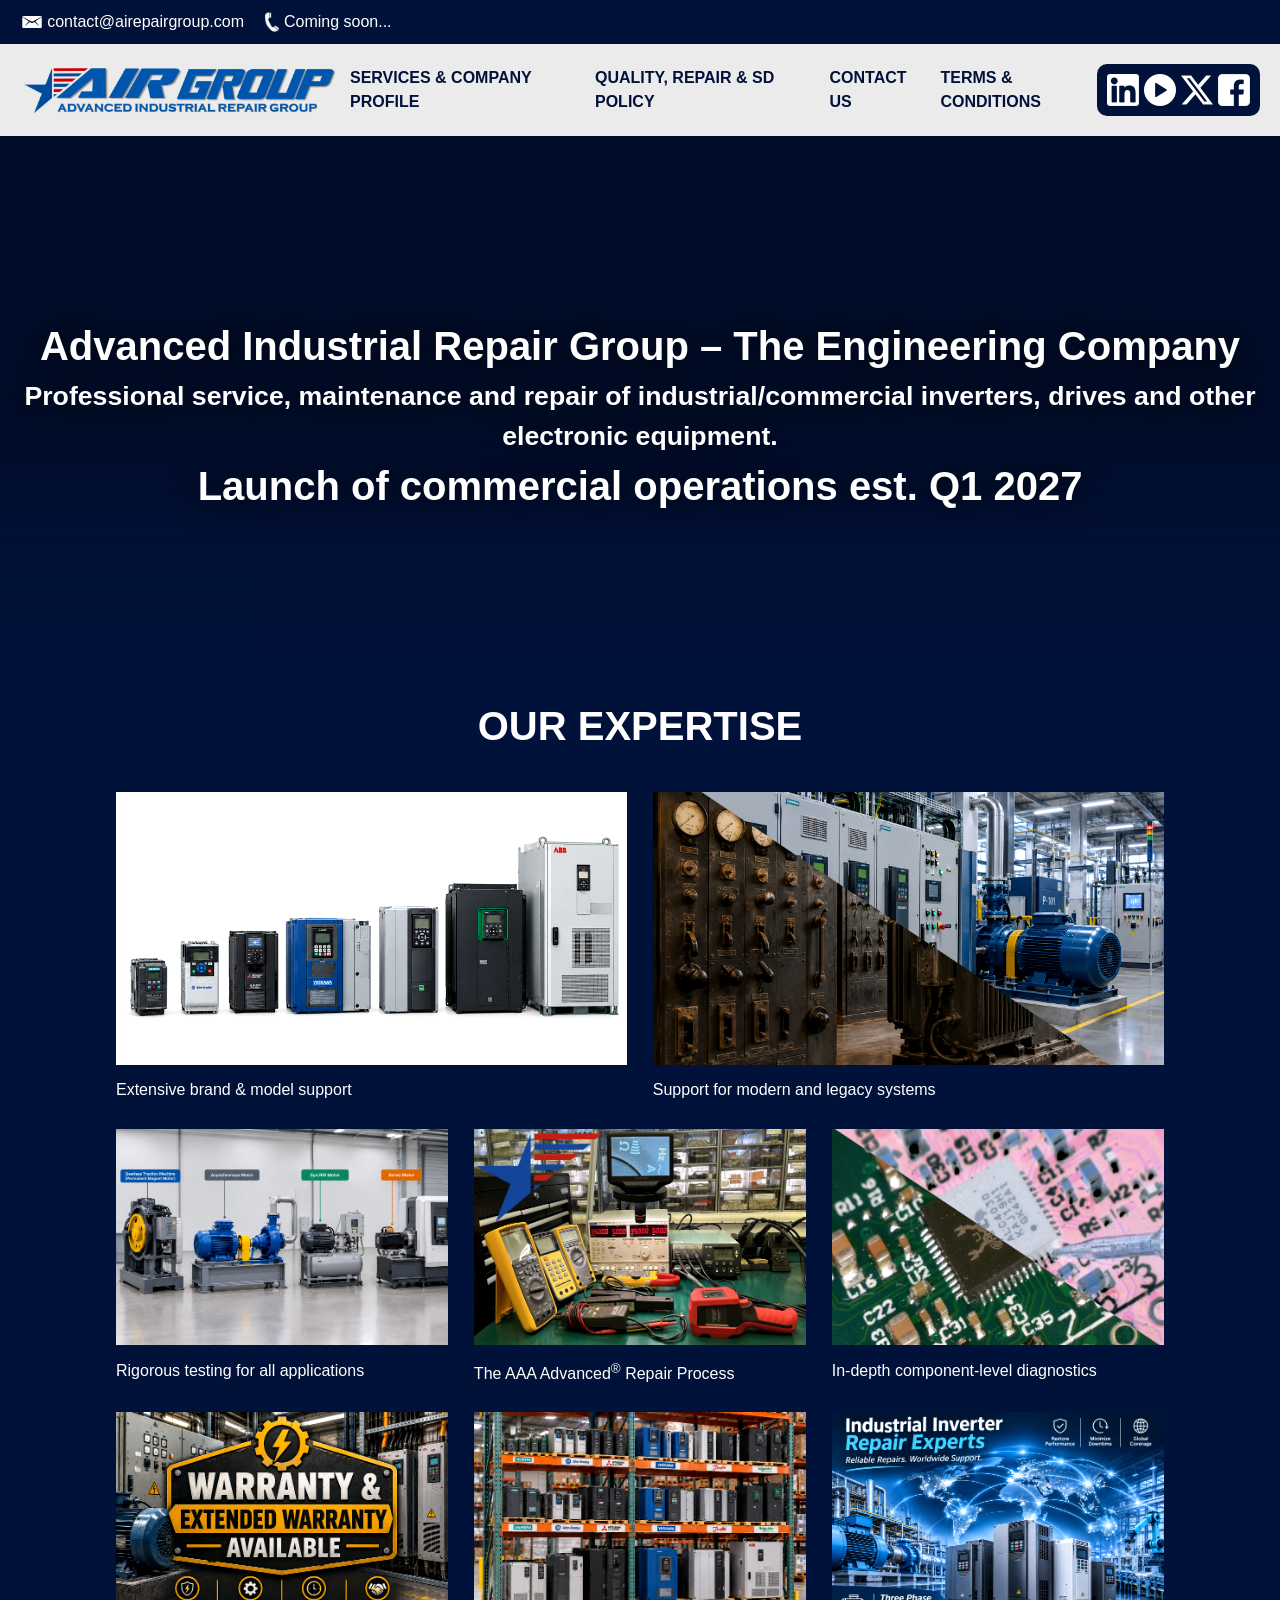
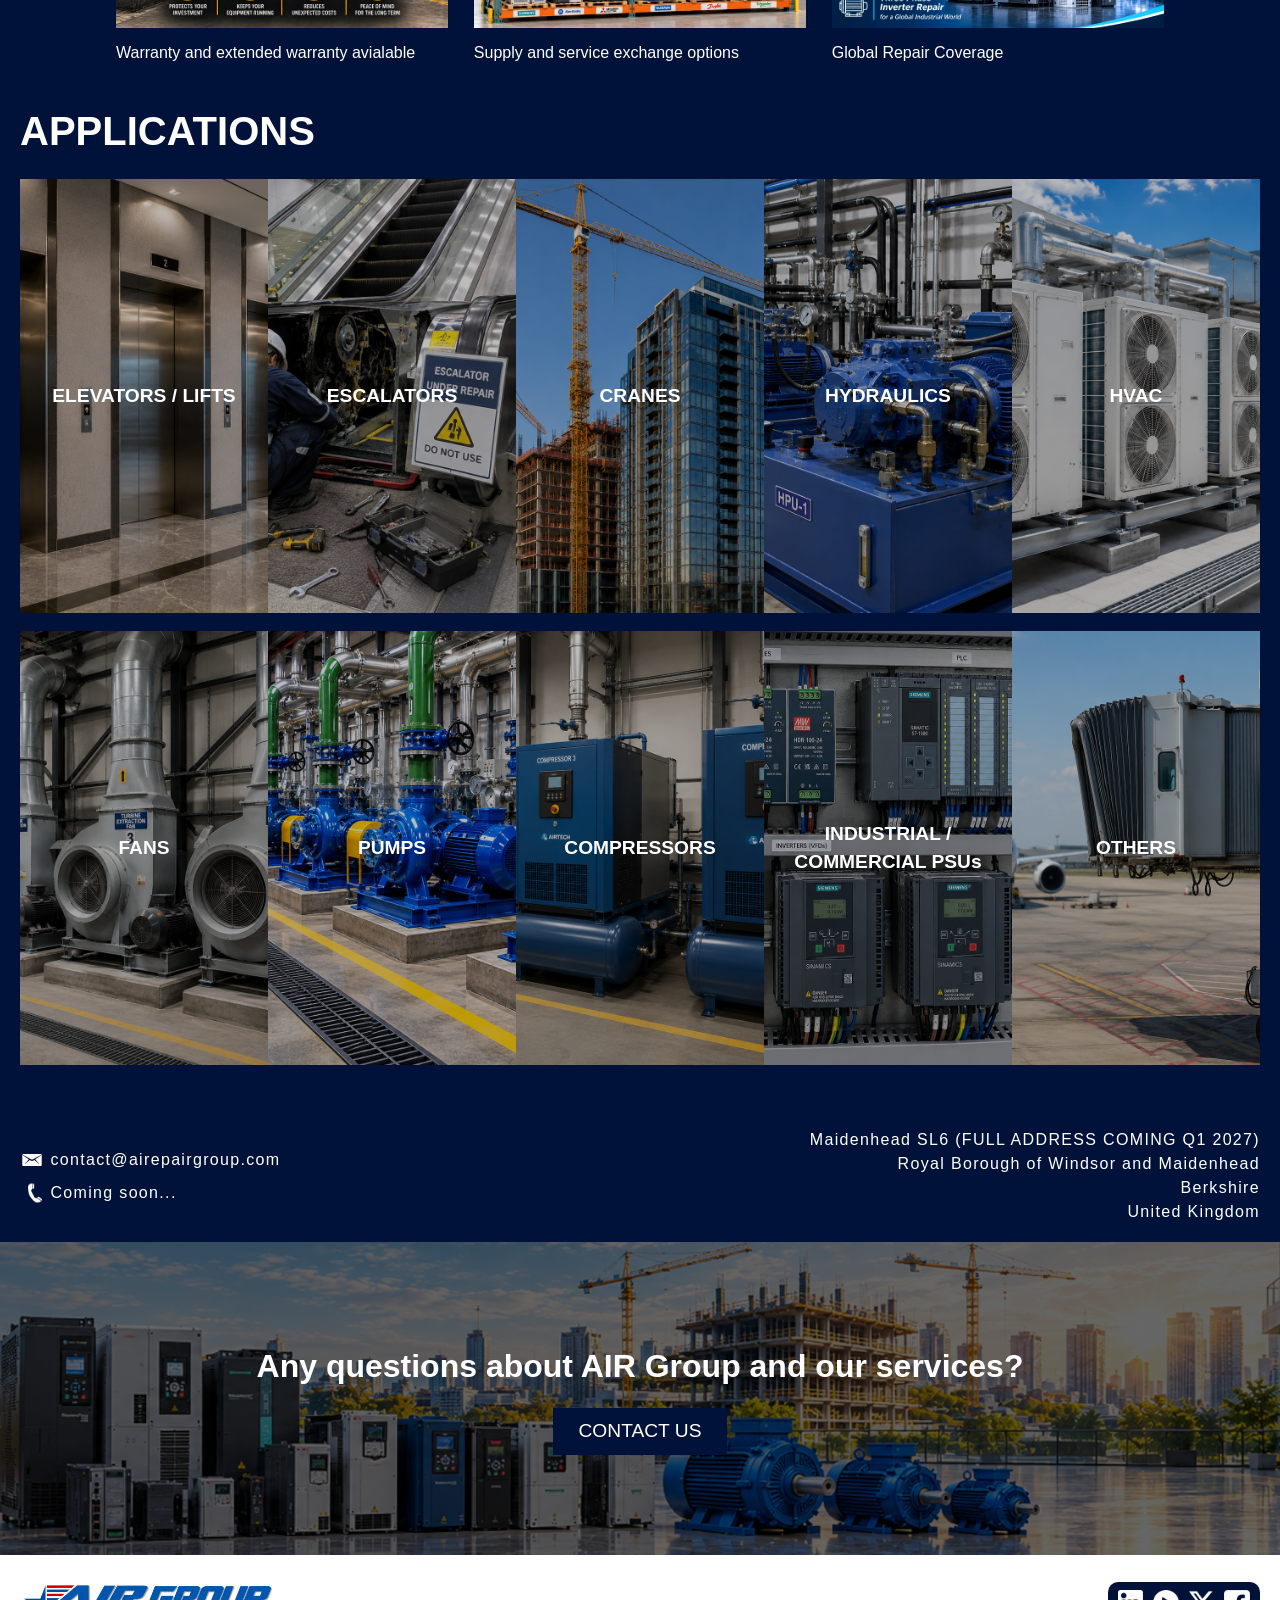
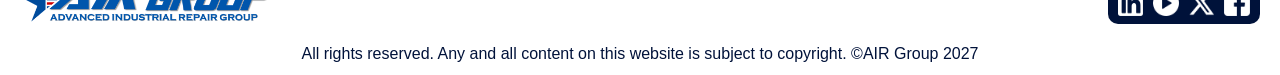
==== commit 885ce28c: "Add files via upload" ====
--- a/index.html
+++ b/index.html
@@ -200,6 +200,24 @@
                 </div>
             </div>
         </div>
+
+        <div class="apps_m">
+            <div class="shell">
+                <h2>APPLICATIONS</h2>
+                <div class="shell_inner">
+                    <a href="profile.html#services"><img src="assets/appsm/1.png"></a>
+                    <a href="profile.html#services"><img src="assets/appsm/2.png"></a>
+                    <a href="profile.html#services"><img src="assets/appsm/3.png"></a>
+                    <a href="profile.html#services"><img src="assets/appsm/4.png"></a>
+                    <a href="profile.html#services"><img src="assets/appsm/5.png"></a>
+                    <a href="profile.html#services"><img src="assets/appsm/6.png"></a>
+                    <a href="profile.html#services"><img src="assets/appsm/7.png"></a>
+                    <a href="profile.html#services"><img src="assets/appsm/8.png"></a>
+                    <a href="profile.html#services"><img src="assets/appsm/9.png"></a>
+                    <a href="profile.html#services"><img src="assets/appsm/10.png"></a>
+                </div>
+            </div>
+        </div>
     </main>
 
     <footer>
--- a/global.css
+++ b/global.css
@@ -31,11 +31,12 @@
 .header_top .div_inner {
   display: flex;
   flex-direction: row;
-  justify-content: space-between;
+  justify-content: start;
+  gap: 1vw;
 }
 .header_top a {
   display: flex;
-  gap: 0.5vw;
+  gap: 0.25vw;
   align-items: center;
   justify-content: center;
   font-size: medium;
@@ -185,6 +186,9 @@
 }
 
 @media screen and (max-width: 991px) and (pointer: coarse) {
+  .header_top .div_inner {
+    justify-content: space-between;
+  }
   .header_top a {
     font-size: small;
   }
--- a/index.css
+++ b/index.css
@@ -65,7 +65,7 @@
   text-align: center;
   color: white;
   font-weight: 900;
-  font-size: 40pt;
+  font-size: 30pt;
 }
 .expertise .top_grid {
   width: 100%;
@@ -111,7 +111,7 @@
   padding: 4vh 0 2vh 0;
   color: white;
   font-weight: 900;
-  font-size: 40pt;
+  font-size: 30pt;
 }
 .applications .shell_inner {
   min-width: 100%;
@@ -137,17 +137,22 @@
 }
 .applications .shell_inner .app a p {
   text-align: center;
-  font-size: medium;
+  font-size: larger;
   position: absolute;
   inset: 0;
   place-self: center;
   z-index: 1;
+  font-weight: 900;
 }
 .applications .shell_inner .app:hover {
   flex: 1.3;
 }
 .applications .shell_inner .app:hover img {
-  filter: brightness(0.5);
+  filter: brightness(0.45);
+}
+
+.apps_m {
+  display: none;
 }
 
 @media screen and (max-width: 991px) and (pointer: coarse) {
@@ -180,17 +185,26 @@
   .expertise .top_grid, .expertise .bottom_grid {
     grid-template-columns: 1fr;
   }
-  .applications h2 {
+  .applications {
+    display: none;
+  }
+  .apps_m {
+    display: block;
+    min-width: 100%;
+  }
+  .apps_m h2 {
+    padding: 2vh 0;
+    color: white;
     text-align: center;
+    font-weight: 900;
     font-size: 22pt;
   }
-  .applications .shell_inner {
+  .apps_m .shell_inner {
+    min-width: 100%;
+    display: flex;
     flex-direction: column;
-    margin-bottom: 0vh;
-  }
-  .applications .shell_inner .app img {
-    filter: brightness(0.5);
-    height: 100%;
-    aspect-ratio: 1/0.15;
+  }
+  .apps_m .shell_inner a, .apps_m .shell_inner img {
+    min-width: 100%;
   }
 }/*# sourceMappingURL=index.css.map */
